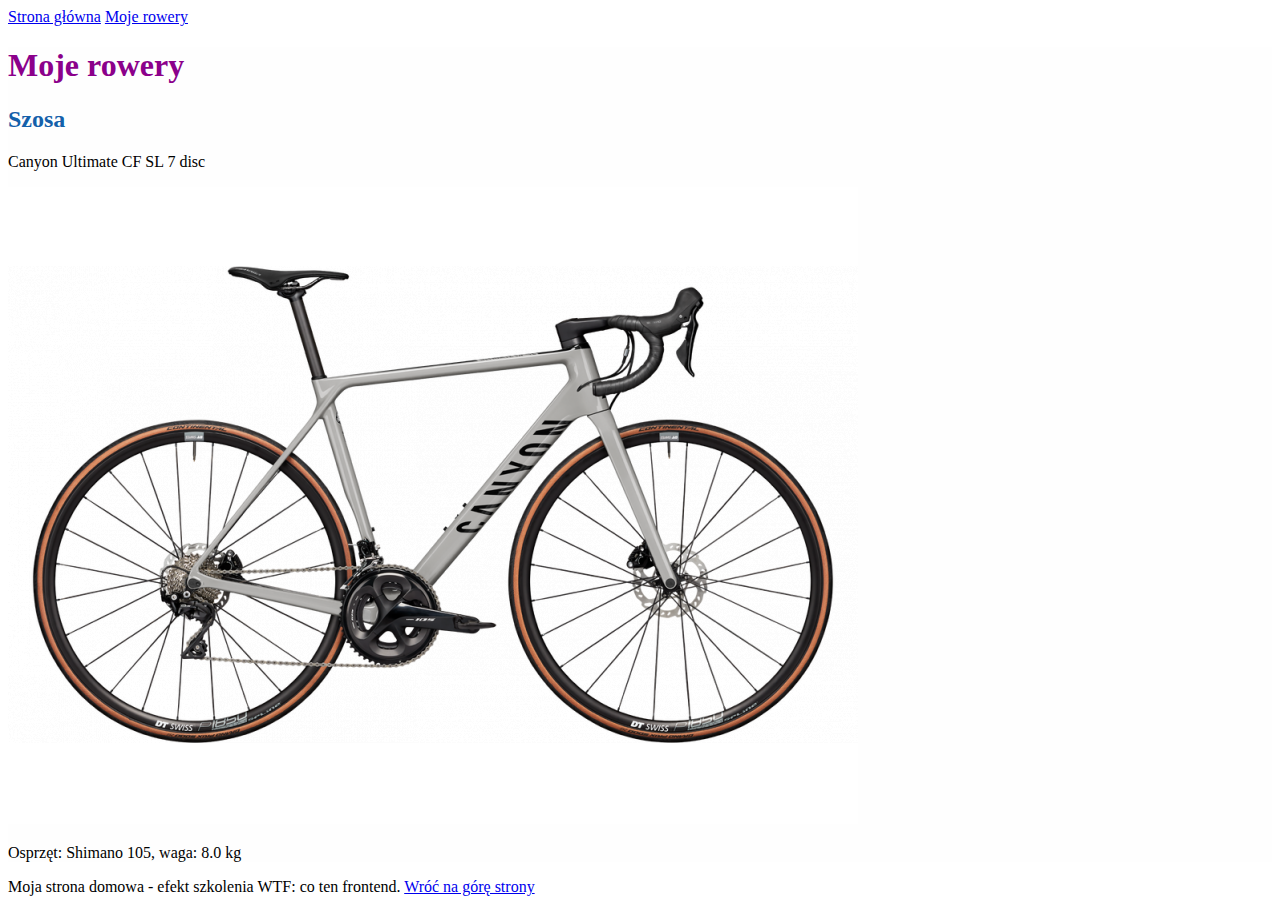
==== my-bicycles.html @ fb251712 "html tags - added navigation, links and picture" ====
<!DOCTYPE html>
<html lang="pl">

<head>
	<meta charset="UTF-8">
	<meta name="viewport" content="width=device-width, initial-scale=1.0">
	<title>Strona domowa</title>
	<link href="style.css" rel="stylesheet" type="text/css">
</head>

<body>
	<header>
        <nav>
			<a href="index.html">Strona główna</a>
			<a href="my-bicycles.html">Moje rowery</a>
		</nav>
    </header>
	<main>
		<header>
			<h1>Moje rowery</h1>
		</header>
		<section>
			<h2>Szosa</h2>
			<article>
				<p>Canyon Ultimate CF SL 7 disc</p>
				<img src="canyon-ultimate.png" alt="Canyon Ultimate CF SL 7 Disc Grey"/>
				<p>Osprzęt: Shimano 105, waga: 8.0 kg</p>
			</article>
		</section>
	</main>
	<footer>
		<p>Moja strona domowa - efekt szkolenia WTF: co ten frontend. <a href="#top">Wróć na górę strony</a></p>
	</footer>
</body>

</html>
---- style.css ----
main {
	background: #fefefe;
}

h1 {
	color: darkmagenta;
}

h2 {
	color: #1460AA;
}
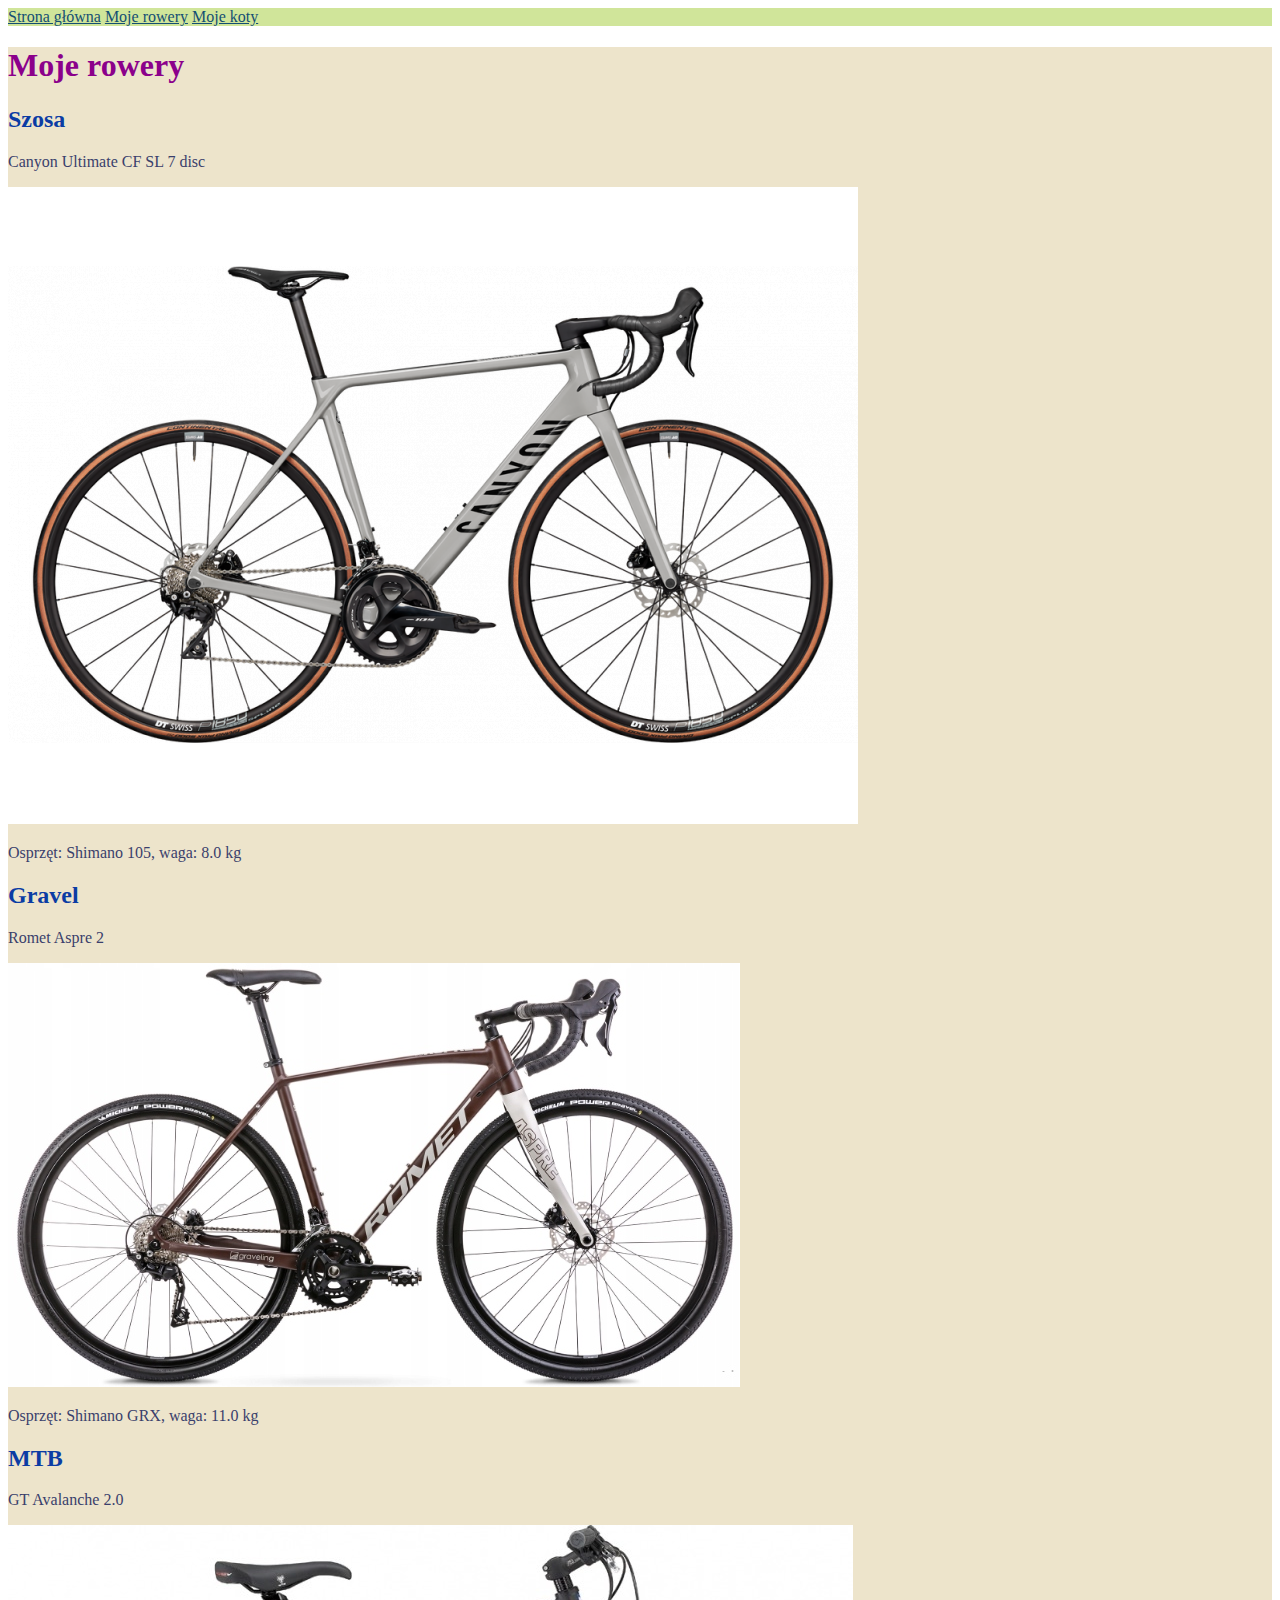
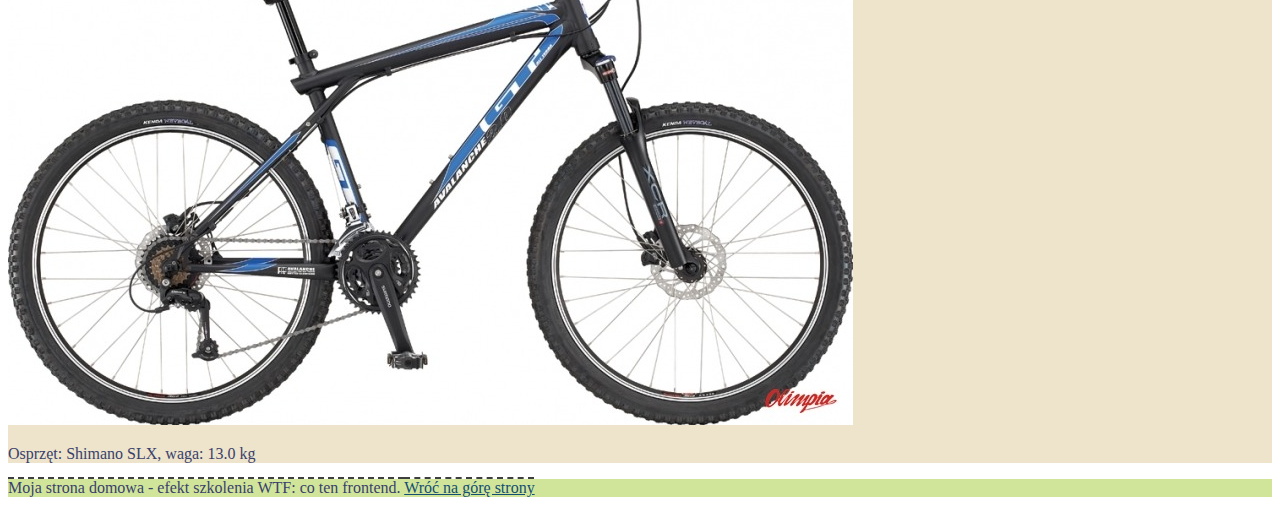
==== commit 6fcac474: "homework module 3 task 5" ====
--- a/my-bicycles.html
+++ b/my-bicycles.html
@@ -10,25 +10,38 @@
 
 <body>
 	<header>
-        <nav>
+		<nav class="nav-menu">
 			<a href="index.html">Strona główna</a>
 			<a href="my-bicycles.html">Moje rowery</a>
+			<a href="my-cats.html">Moje koty</a>
 		</nav>
-    </header>
+	</header>
 	<main>
-		<header>
+		<header class="main-header">
 			<h1>Moje rowery</h1>
 		</header>
 		<section>
 			<h2>Szosa</h2>
 			<article>
 				<p>Canyon Ultimate CF SL 7 disc</p>
-				<img src="canyon-ultimate.png" alt="Canyon Ultimate CF SL 7 Disc Grey"/>
+				<img src="canyon-ultimate.png" alt="Canyon Ultimate CF SL 7 Disc Grey" />
 				<p>Osprzęt: Shimano 105, waga: 8.0 kg</p>
+			</article>
+			<h2>Gravel</h2>
+			<article>
+				<p>Romet Aspre 2</p>
+				<img src="romet-aspre.png" alt="Romet Aspre 2 2021" />
+				<p>Osprzęt: Shimano GRX, waga: 11.0 kg</p>
+			</article>
+			<h2>MTB</h2>
+			<article>
+				<p>GT Avalanche 2.0</p>
+				<img src="gt-avalanche.png" alt="GT Avalanche 2.0" />
+				<p>Osprzęt: Shimano SLX, waga: 13.0 kg</p>
 			</article>
 		</section>
 	</main>
-	<footer>
+	<footer class="footer">
 		<p>Moja strona domowa - efekt szkolenia WTF: co ten frontend. <a href="#top">Wróć na górę strony</a></p>
 	</footer>
 </body>
--- a/style.css
+++ b/style.css
@@ -1,11 +1,45 @@
 main {
-	background: #fefefe;
+	background: #ede4cb;
 }
 
-h1 {
+h2 {
+	color: #0b3ca4;
+}
+
+#music {
+	background: #d7d0bf;
+}
+
+a {
+	color: rgb(19, 78, 115);
+}
+
+section a {
+	color: inherit;
+}
+
+p {
+	color: rgb(58, 63, 108);
+}
+
+.about {
+	color: rgb(25, 88, 236);
+}
+
+.main-header {
 	color: darkmagenta;
 }
 
-h2 {
-	color: #1460AA;
+.article-header {
+	color: rgb(29, 153, 33);
+	text-decoration: wavy;
 }
+
+.footer {
+	background-color: rgba(201, 225, 140, 0.874);
+	text-decoration: overline dashed;
+}
+
+.nav-menu {
+	background-color: rgba(201, 225, 140, 0.874);
+}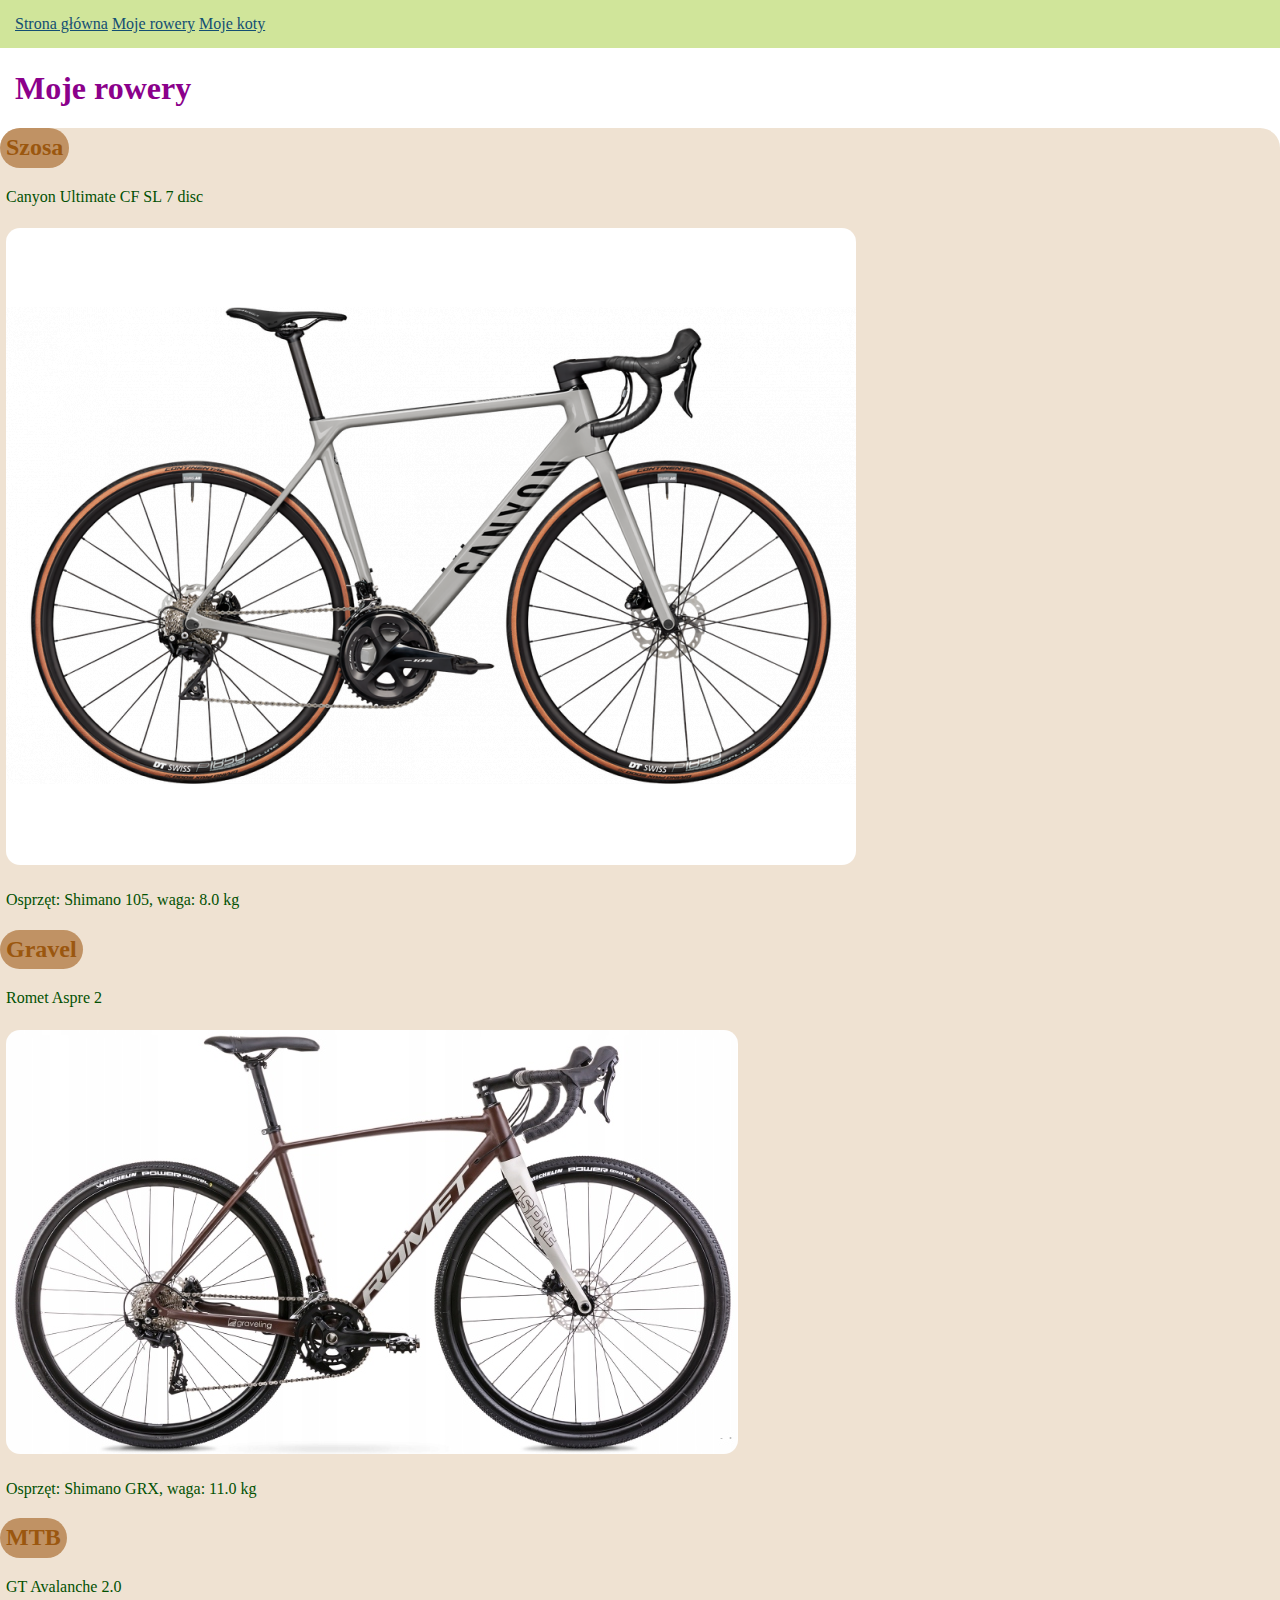
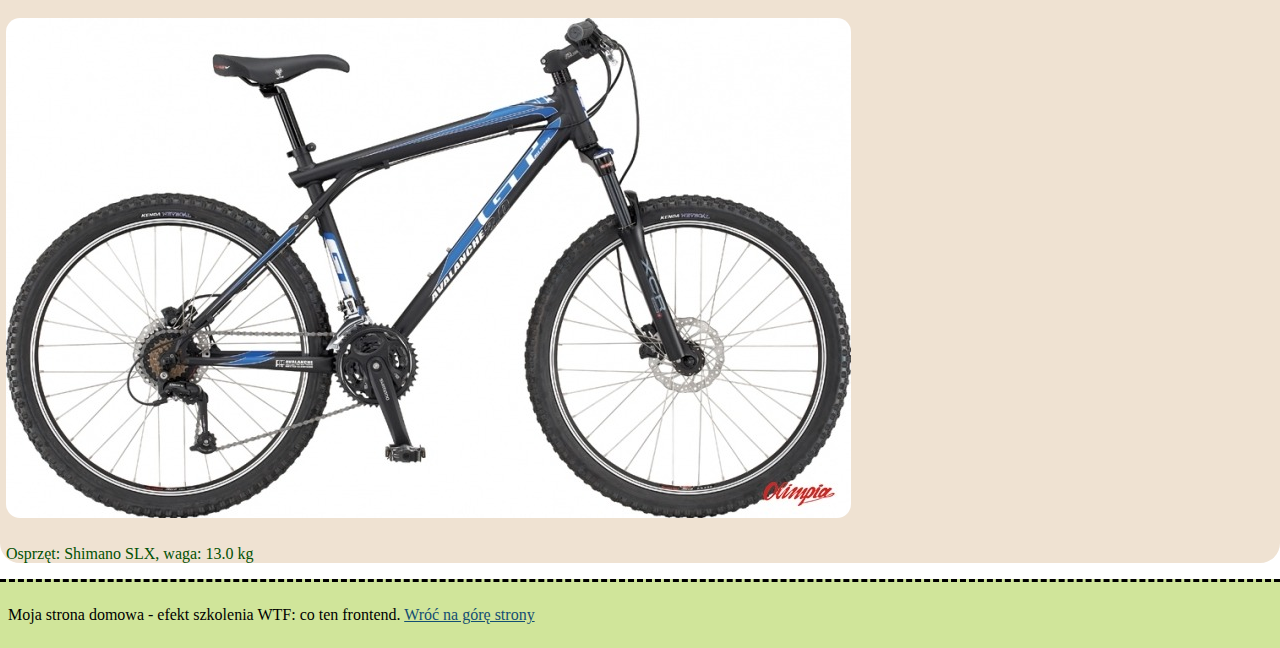
==== commit 1472d76c: "homework module 4 task 3 - bem" ====
--- a/my-bicycles.html
+++ b/my-bicycles.html
@@ -5,44 +5,45 @@
 	<meta charset="UTF-8">
 	<meta name="viewport" content="width=device-width, initial-scale=1.0">
 	<title>Strona domowa</title>
+	<link href="normalize.css" rel="stylesheet" type="text/css">
 	<link href="style.css" rel="stylesheet" type="text/css">
 </head>
 
 <body>
 	<header>
-		<nav class="nav-menu">
-			<a href="index.html">Strona główna</a>
-			<a href="my-bicycles.html">Moje rowery</a>
-			<a href="my-cats.html">Moje koty</a>
+		<nav class="navigation">
+			<a class="navigation__link" href="index.html">Strona główna</a>
+			<a class="navigation__link" href="my-bicycles.html">Moje rowery</a>
+			<a class="navigation__link" href="my-cats.html">Moje koty</a>
 		</nav>
 	</header>
 	<main>
-		<header class="main-header">
+		<header id="top" class="header">
 			<h1>Moje rowery</h1>
 		</header>
-		<section>
-			<h2>Szosa</h2>
+		<section class="section">
 			<article>
-				<p>Canyon Ultimate CF SL 7 disc</p>
-				<img src="canyon-ultimate.png" alt="Canyon Ultimate CF SL 7 Disc Grey" />
-				<p>Osprzęt: Shimano 105, waga: 8.0 kg</p>
+				<h2 class="article__header">Szosa</h2>
+				<p class="section__text">Canyon Ultimate CF SL 7 disc</p>
+				<img class="image" src="canyon-ultimate.png" alt="Canyon Ultimate CF SL 7 Disc Grey" />
+				<p class="section__text">Osprzęt: Shimano 105, waga: 8.0 kg</p>
 			</article>
-			<h2>Gravel</h2>
 			<article>
-				<p>Romet Aspre 2</p>
-				<img src="romet-aspre.png" alt="Romet Aspre 2 2021" />
-				<p>Osprzęt: Shimano GRX, waga: 11.0 kg</p>
+				<h2 class="article__header">Gravel</h2>
+				<p class="section__text">Romet Aspre 2</p>
+				<img class="image" src="romet-aspre.png" alt="Romet Aspre 2 2021" />
+				<p class="section__text">Osprzęt: Shimano GRX, waga: 11.0 kg</p>
 			</article>
-			<h2>MTB</h2>
 			<article>
-				<p>GT Avalanche 2.0</p>
-				<img src="gt-avalanche.png" alt="GT Avalanche 2.0" />
-				<p>Osprzęt: Shimano SLX, waga: 13.0 kg</p>
+				<h2 class="article__header">MTB</h2>
+				<p class="section__text">GT Avalanche 2.0</p>
+				<img class="image" src="gt-avalanche.png" alt="GT Avalanche 2.0" />
+				<p class="section__text">Osprzęt: Shimano SLX, waga: 13.0 kg</p>
 			</article>
 		</section>
 	</main>
 	<footer class="footer">
-		<p>Moja strona domowa - efekt szkolenia WTF: co ten frontend. <a href="#top">Wróć na górę strony</a></p>
+		<p>Moja strona domowa - efekt szkolenia WTF: co ten frontend. <a class="navigation__link" href="#top">Wróć na górę strony</a></p>
 	</footer>
 </body>
 
--- a/style.css
+++ b/style.css
@@ -1,45 +1,57 @@
-main {
-	background: #ede4cb;
+.header {
+	color: darkmagenta;
+	padding-left: 15px;
 }
 
-h2 {
-	color: #0b3ca4;
+.section {
+	background-color: rgb(239, 226, 210);
+	color: rgb(2, 81, 2);
+	border-radius: 20px;
 }
 
-#music {
-	background: #d7d0bf;
+.section__header {
+	background-color: darkgreen;
+	color: rgb(131, 211, 186);
+	max-width: fit-content;
+	border-radius: 20px;
+	padding: 6px;
+	position: relative;
 }
 
-a {
+.section__text {
+	padding-left: 6px;
+}
+
+.article__header {
+	color: rgb(155, 87, 15);
+	background-color: rgb(192, 146, 100);
+	max-width: fit-content;
+	border-radius: 20px;
+	padding: 6px;
+	position: relative;
+}
+
+.footer {
+	padding: 8px;
+	background-color: rgba(201, 225, 140, 0.874);
+	border-top: dashed;
+}
+
+.navigation {
+	padding: 15px;
+	background-color: rgba(201, 225, 140, 0.874);
+}
+
+.navigation__link {
 	color: rgb(19, 78, 115);
 }
 
-section a {
-	color: inherit;
+.image {
+	padding: 6px;
+	border-radius: 20px;
 }
 
-p {
-	color: rgb(58, 63, 108);
-}
-
-.about {
-	color: rgb(25, 88, 236);
-}
-
-.main-header {
-	color: darkmagenta;
-}
-
-.article-header {
-	color: rgb(29, 153, 33);
-	text-decoration: wavy;
-}
-
-.footer {
-	background-color: rgba(201, 225, 140, 0.874);
-	text-decoration: overline dashed;
-}
-
-.nav-menu {
-	background-color: rgba(201, 225, 140, 0.874);
+.image__size {
+	width: 500px;
+	height: 600px;
 }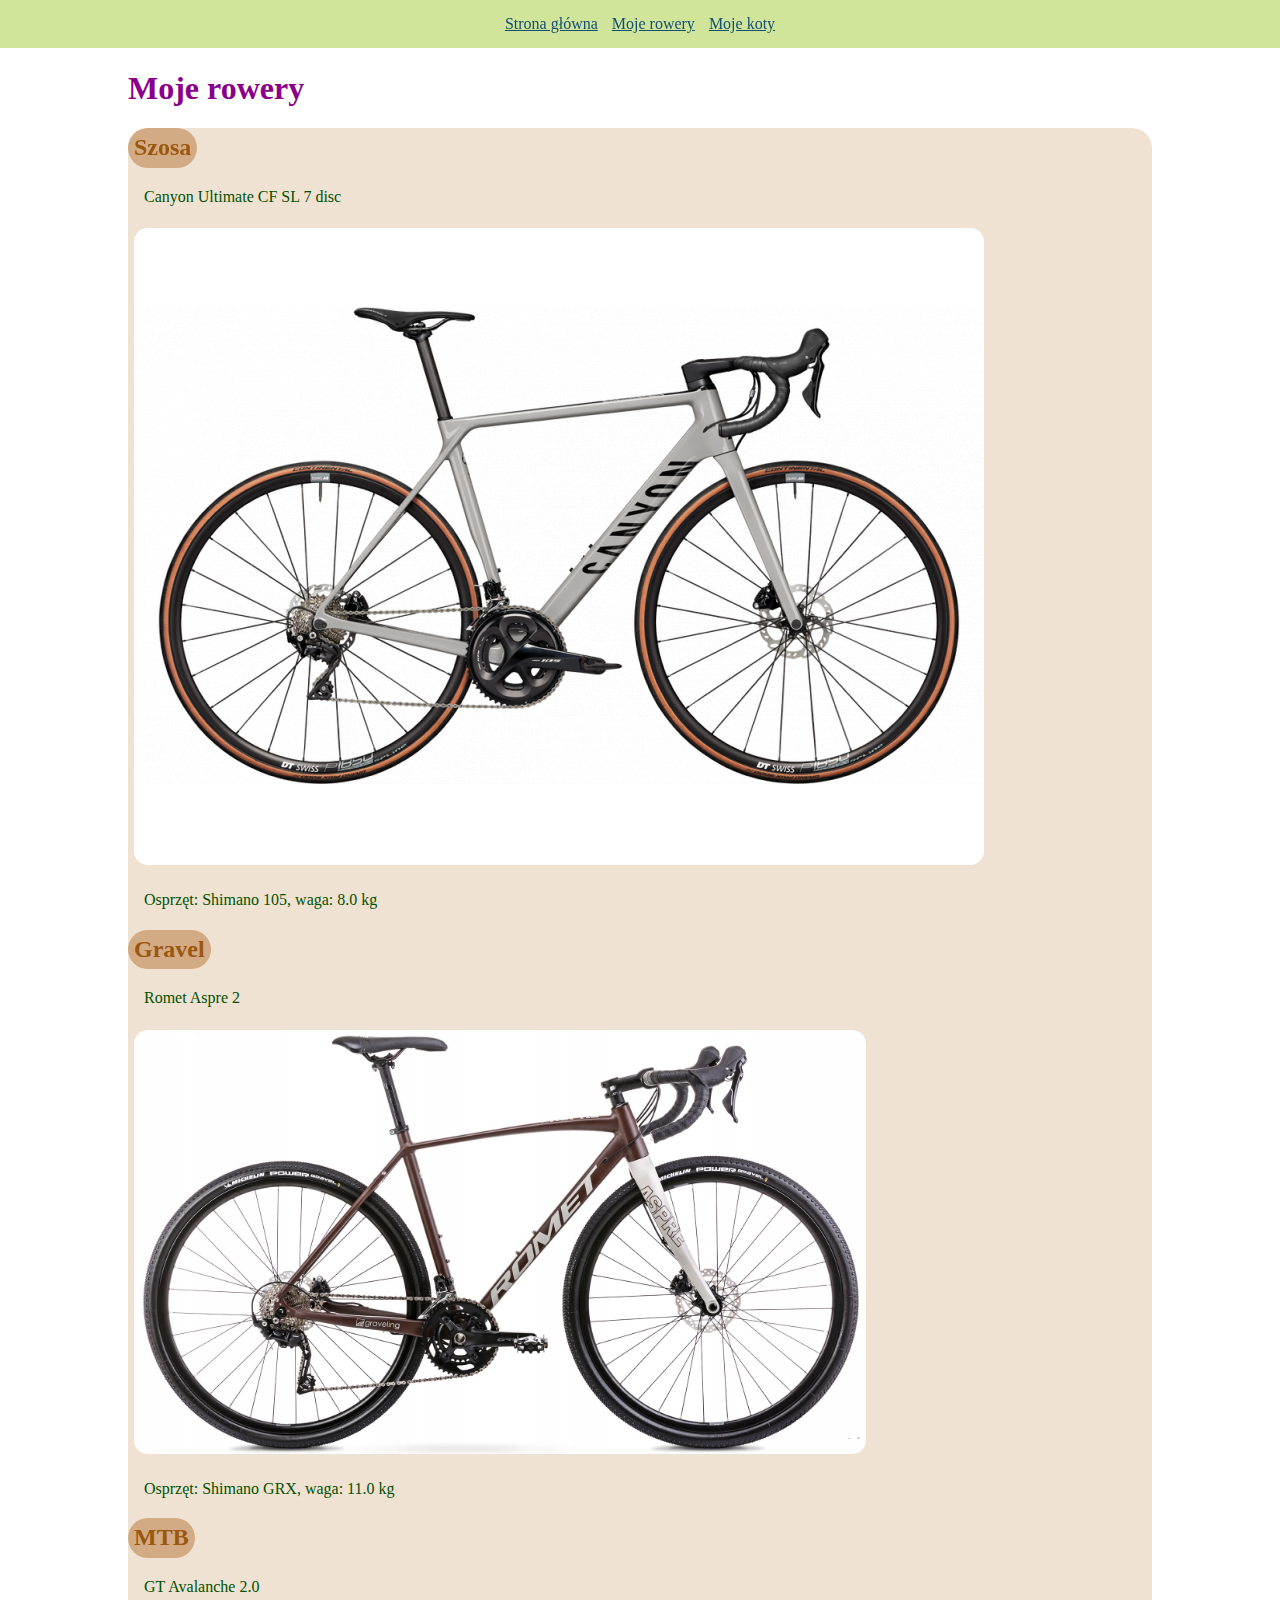
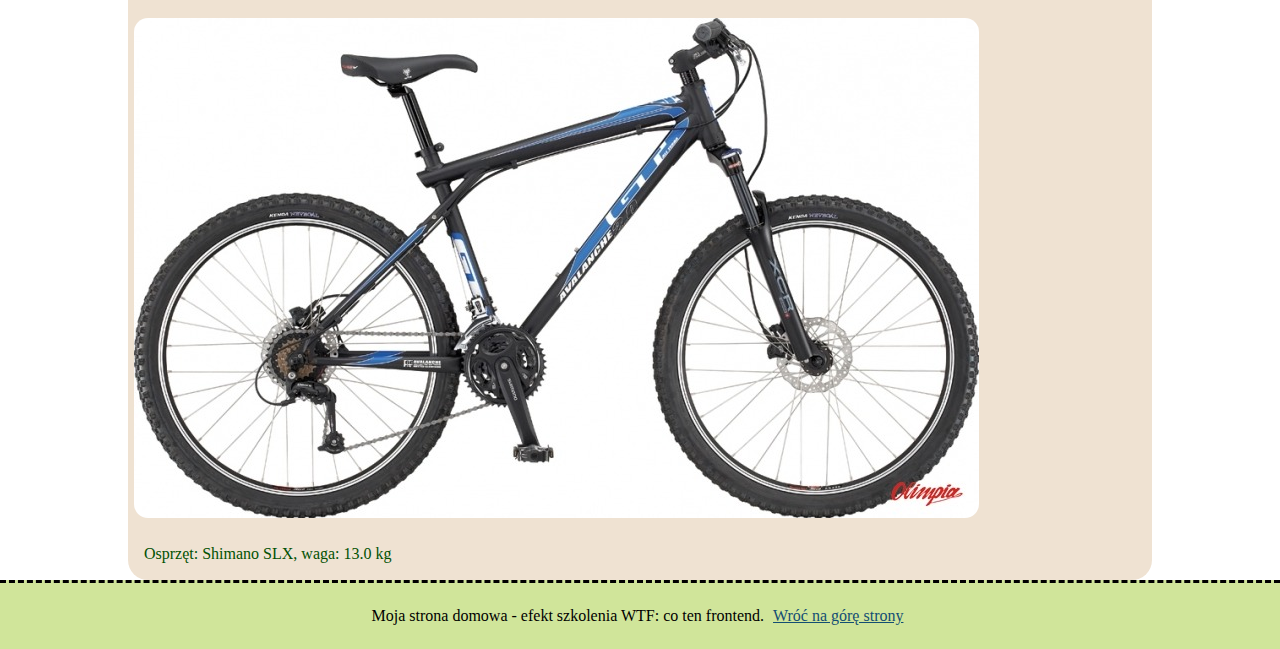
==== commit ae566c03: "module V WIP" ====
--- a/my-bicycles.html
+++ b/my-bicycles.html
@@ -24,21 +24,21 @@
 		<section class="section">
 			<article>
 				<h2 class="article__header">Szosa</h2>
-				<p class="section__text">Canyon Ultimate CF SL 7 disc</p>
+				<p class="article__text">Canyon Ultimate CF SL 7 disc</p>
 				<img class="image" src="canyon-ultimate.png" alt="Canyon Ultimate CF SL 7 Disc Grey" />
-				<p class="section__text">Osprzęt: Shimano 105, waga: 8.0 kg</p>
+				<p class="article__text">Osprzęt: Shimano 105, waga: 8.0 kg</p>
 			</article>
 			<article>
 				<h2 class="article__header">Gravel</h2>
-				<p class="section__text">Romet Aspre 2</p>
+				<p class="article__text">Romet Aspre 2</p>
 				<img class="image" src="romet-aspre.png" alt="Romet Aspre 2 2021" />
-				<p class="section__text">Osprzęt: Shimano GRX, waga: 11.0 kg</p>
+				<p class="article__text">Osprzęt: Shimano GRX, waga: 11.0 kg</p>
 			</article>
 			<article>
 				<h2 class="article__header">MTB</h2>
-				<p class="section__text">GT Avalanche 2.0</p>
+				<p class="article__text">GT Avalanche 2.0</p>
 				<img class="image" src="gt-avalanche.png" alt="GT Avalanche 2.0" />
-				<p class="section__text">Osprzęt: Shimano SLX, waga: 13.0 kg</p>
+				<p class="article__text">Osprzęt: Shimano SLX, waga: 13.0 kg</p>
 			</article>
 		</section>
 	</main>
--- a/style.css
+++ b/style.css
@@ -1,12 +1,70 @@
+.article {
+	margin: 0;
+}
+
+.article__header {
+	color: rgb(155, 87, 15);
+	background-color: rgb(210, 170, 131);
+	max-width: fit-content;
+	border-radius: 20px;
+	padding: 6px;
+	position: relative;
+	text-indent: 0;
+}
+
+.article__text {
+	padding-left: 1rem;
+}
+
+.article__text--my-cats {
+	padding: 1rem;
+}
+
+.footer {
+	padding: 8px;
+	background-color: rgba(201, 225, 140, 0.874);
+	border-top: dashed;
+	max-width: 100vw;
+	text-align: center;
+}
+
 .header {
+	margin: 15px auto;
+	max-width: 80vw;
 	color: darkmagenta;
-	padding-left: 15px;
+}
+
+.image {
+	padding: 6px;
+	border-radius: 20px;
+}
+
+.image__size {
+	width: 500px;
+	height: 600px;
+}
+
+.navigation {
+	position: sticky;
+	top: 0;
+	padding: 15px;
+	background-color: rgba(201, 225, 140, 0.874);
+	max-width: 100vw;
+	text-align: center;
+}
+
+.navigation__link {
+	color: rgb(19, 78, 115);
+	margin: 0 5px;
 }
 
 .section {
+	margin: auto;
+	max-width: 80vw;
 	background-color: rgb(239, 226, 210);
 	color: rgb(2, 81, 2);
 	border-radius: 20px;
+	padding-bottom: 1px;
 }
 
 .section__header {
@@ -19,39 +77,5 @@
 }
 
 .section__text {
-	padding-left: 6px;
-}
-
-.article__header {
-	color: rgb(155, 87, 15);
-	background-color: rgb(192, 146, 100);
-	max-width: fit-content;
-	border-radius: 20px;
-	padding: 6px;
-	position: relative;
-}
-
-.footer {
-	padding: 8px;
-	background-color: rgba(201, 225, 140, 0.874);
-	border-top: dashed;
-}
-
-.navigation {
-	padding: 15px;
-	background-color: rgba(201, 225, 140, 0.874);
-}
-
-.navigation__link {
-	color: rgb(19, 78, 115);
-}
-
-.image {
-	padding: 6px;
-	border-radius: 20px;
-}
-
-.image__size {
-	width: 500px;
-	height: 600px;
+	padding-left: 1rem;
 }